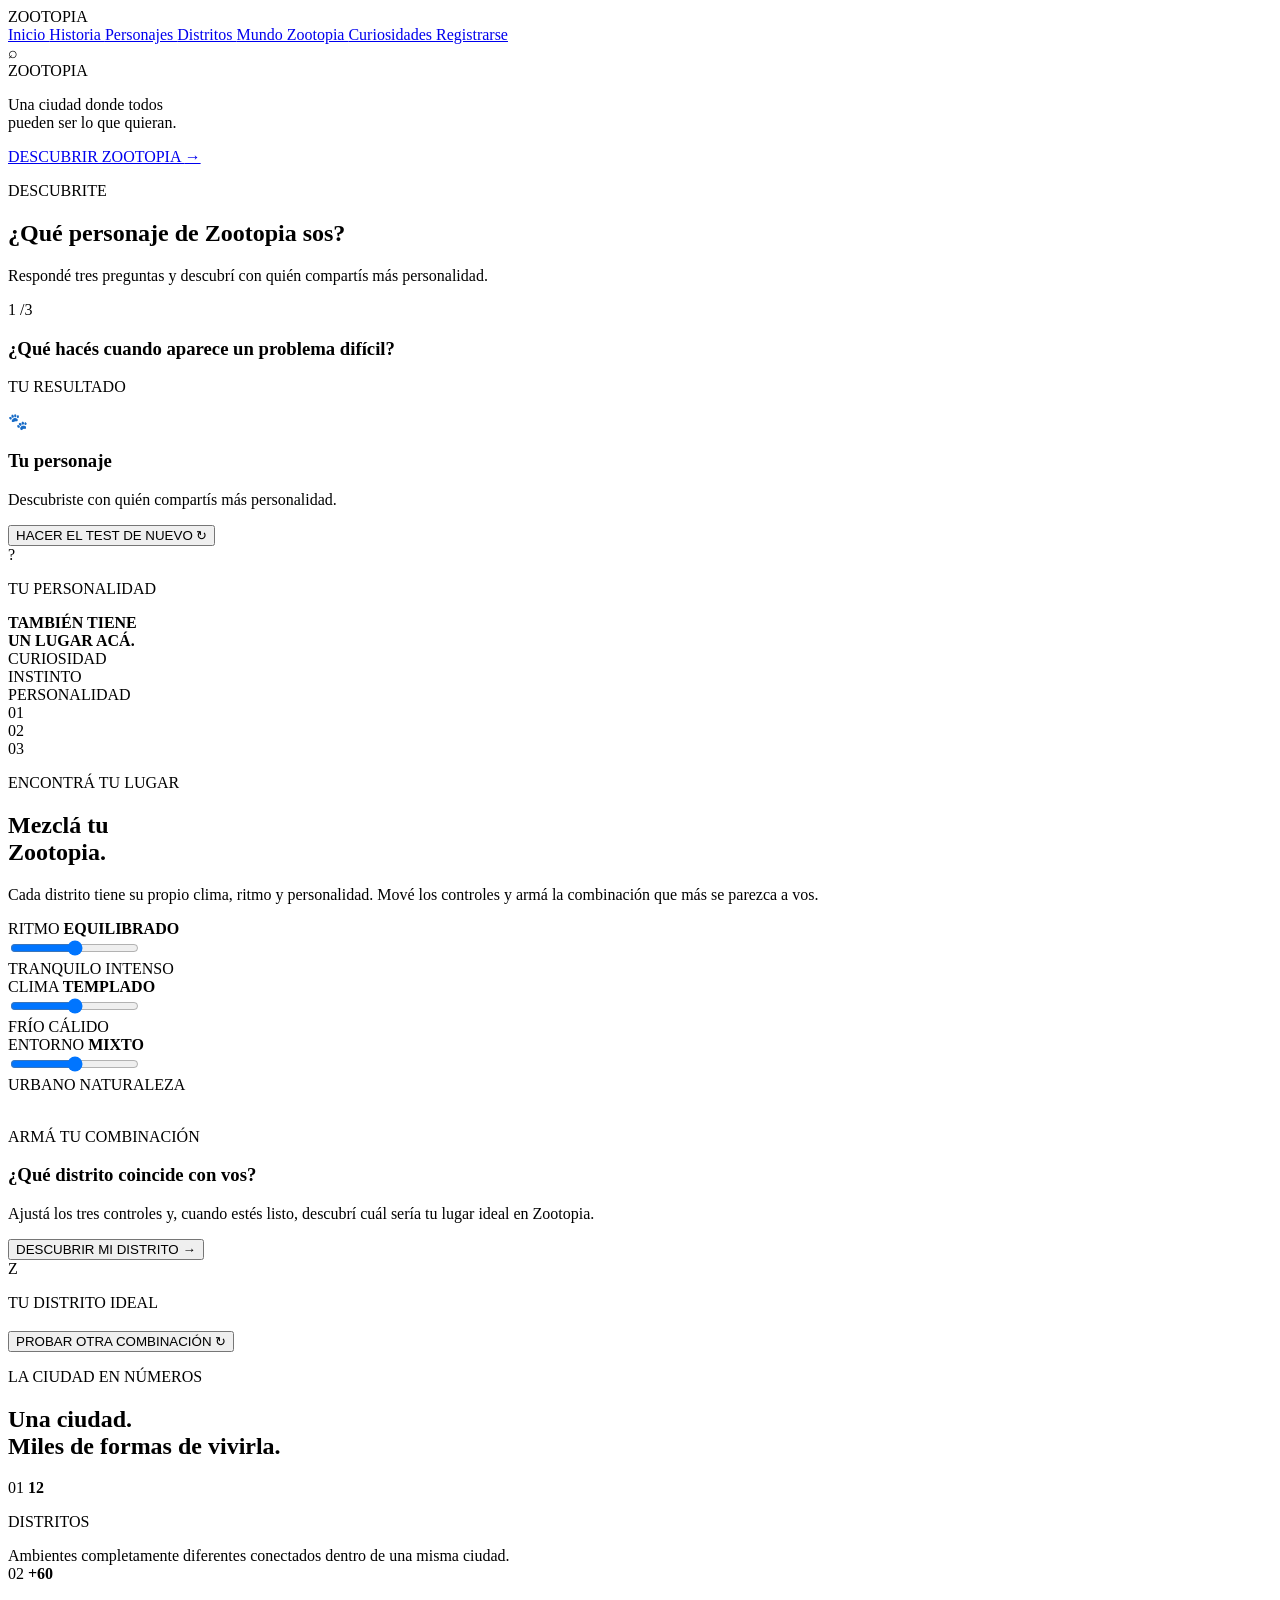
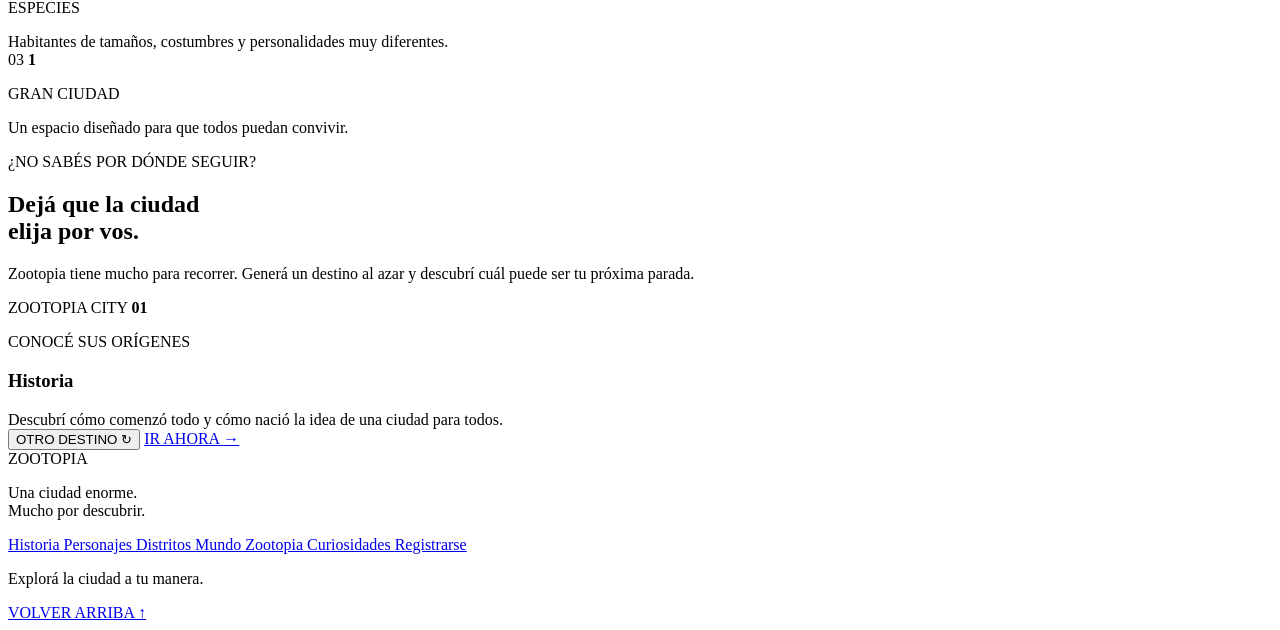
==== index.html @ 9ae93a55 "Add files via upload" ====
<!DOCTYPE html>
<html lang="es">

<head>

    <meta charset="UTF-8">

    <meta
        name="viewport"
        content="width=device-width, initial-scale=1.0"
    >

    <title>Zootopia</title>

    <meta
        http-equiv="refresh"
        content="0; url=inicio.html"
    >

    <script>
        window.location.href = "inicio.html";
    </script>

</head>


<body>

    <p>
        Redirigiendo a Zootopia...
    </p>

    <a href="inicio.html">
        Entrar al sitio
    </a>

</body>

</html>
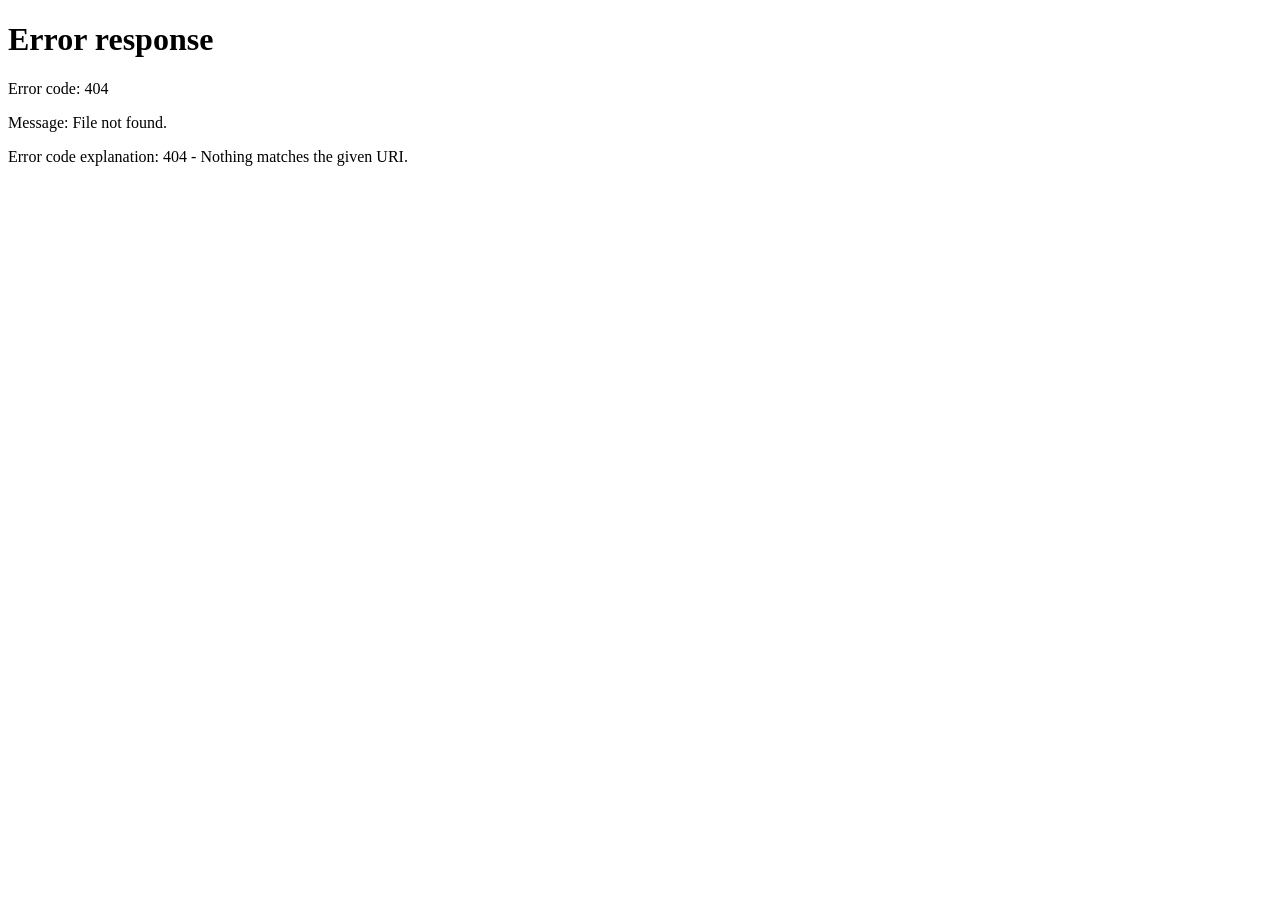
==== commit 1f738ddc: "Add files via upload" ====
--- a/index.html
+++ b/index.html
@@ -14,15 +14,10 @@
 
     <meta
         http-equiv="refresh"
-        content="0; url=inicio.html"
+        content="0; url=subpaginas/inicio.html"
     >
 
-    <script>
-        window.location.href = "inicio.html";
-    </script>
-
 </head>
-
 
 <body>
 
@@ -30,7 +25,7 @@
         Redirigiendo a Zootopia...
     </p>
 
-    <a href="inicio.html">
+    <a href="subpaginas/inicio.html">
         Entrar al sitio
     </a>
 
